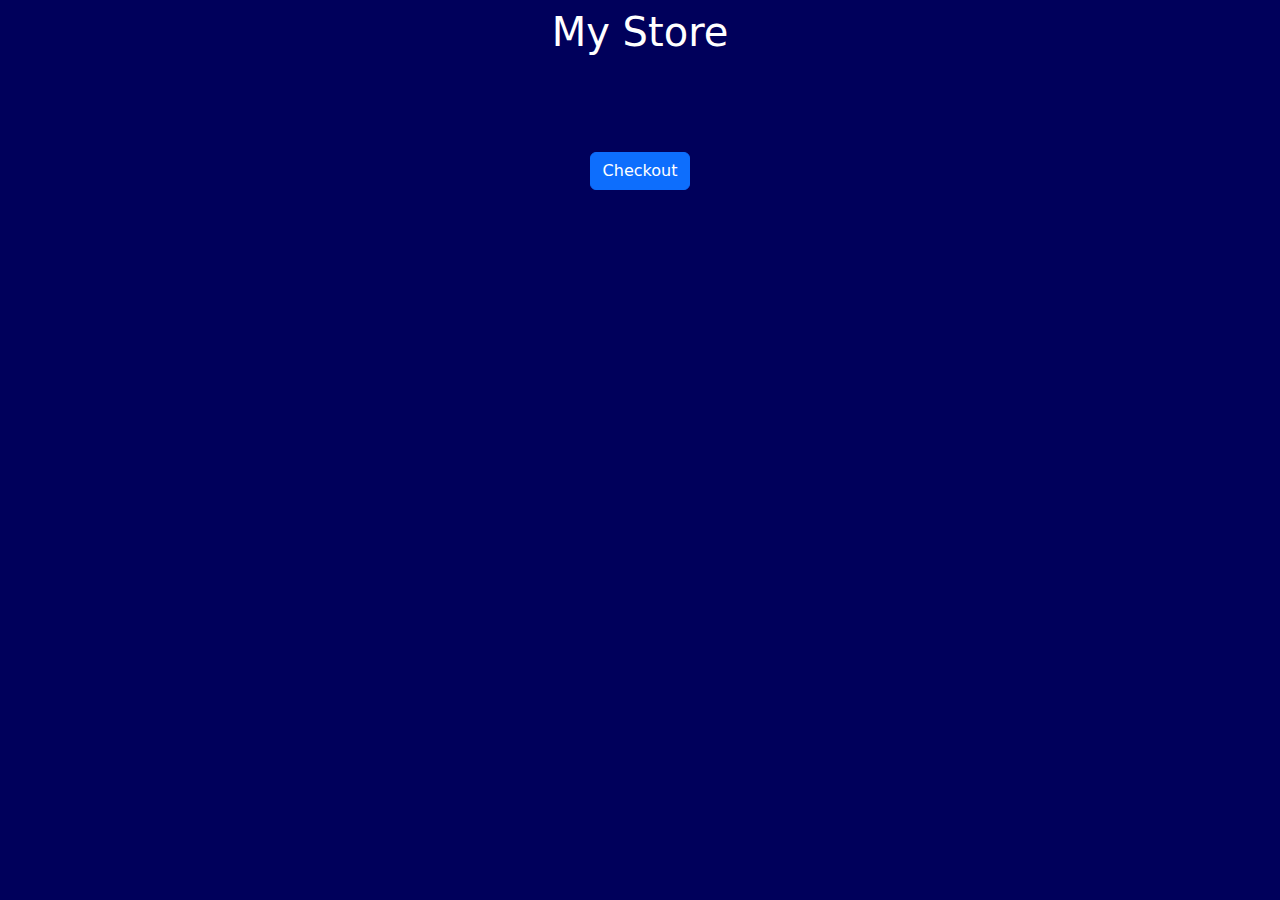
==== index.html @ 1a9c0f94 "done" ====
<!DOCTYPE html>
<html lang="en">

<head>
    <meta charset="UTF-8">
    <meta name="viewport" content="width=device-width, initial-scale=1.0">
    <title>Phone App</title>
    <link rel="stylesheet" href="style.css">
    <link href="https://cdn.jsdelivr.net/npm/bootstrap@5.3.3/dist/css/bootstrap.min.css" rel="stylesheet"
        integrity="sha384-QWTKZyjpPEjISv5WaRU9OFeRpok6YctnYmDr5pNlyT2bRjXh0JMhjY6hW+ALEwIH" crossorigin="anonymous">

</head>

<body class="bg text-white">
    <h1 class="text-center mt-2">My Store</h1>

    <div class="div-2 mt-5 d-flex justify-content-center gap-4 flex-wrap">

    </div>

    <div class="text-center m-5">
        <button onclick="gotocart()" class="btn btn-primary">Checkout</button>
    </div>

    <script src="https://cdn.jsdelivr.net/npm/bootstrap@5.3.3/dist/js/bootstrap.bundle.min.js"
        integrity="sha384-YvpcrYf0tY3lHB60NNkmXc5s9fDVZLESaAA55NDzOxhy9GkcIdslK1eN7N6jIeHz"
        crossorigin="anonymous"></script>
    <script src="app.js"></script>
</body>

</html>
---- style.css ----
.bg{
    background-color: rgb(0, 0, 91);
}
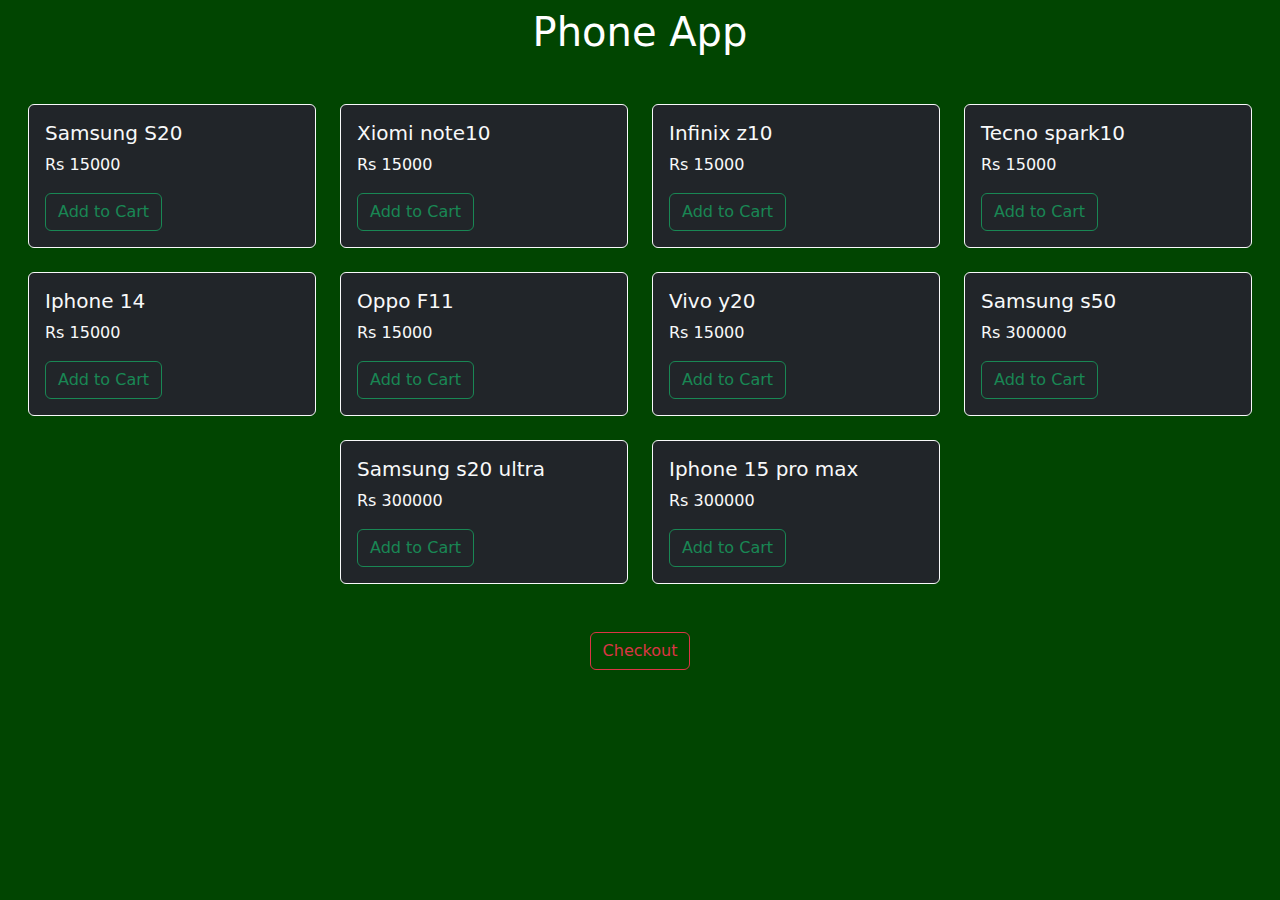
==== commit dd19b289: "done" ====
--- a/index.html
+++ b/index.html
@@ -13,14 +13,15 @@
 </head>
 
 <body class="bg text-white">
-    <h1 class="text-center mt-2">My Store</h1>
+    <h1 class="text-center mt-2">Phone App</h1>
 
-    <div class="div-2 mt-5 d-flex justify-content-center gap-4 flex-wrap">
+    <div class="div-2 mt-5 d-flex justify-content-center gap-4 flex-wrap bg-1">
 
     </div>
 
     <div class="text-center m-5">
-        <button onclick="gotocart()" class="btn btn-primary">Checkout</button>
+        <button onclick="gotocart()" class="btn btn-outline-danger" type="button">Checkout</button>
+
     </div>
 
     <script src="https://cdn.jsdelivr.net/npm/bootstrap@5.3.3/dist/js/bootstrap.bundle.min.js"
--- a/style.css
+++ b/style.css
@@ -1,3 +1,4 @@
 .bg{
-    background-color: rgb(0, 0, 91);
-}+    background-color:rgb(1, 69, 1);
+}
+
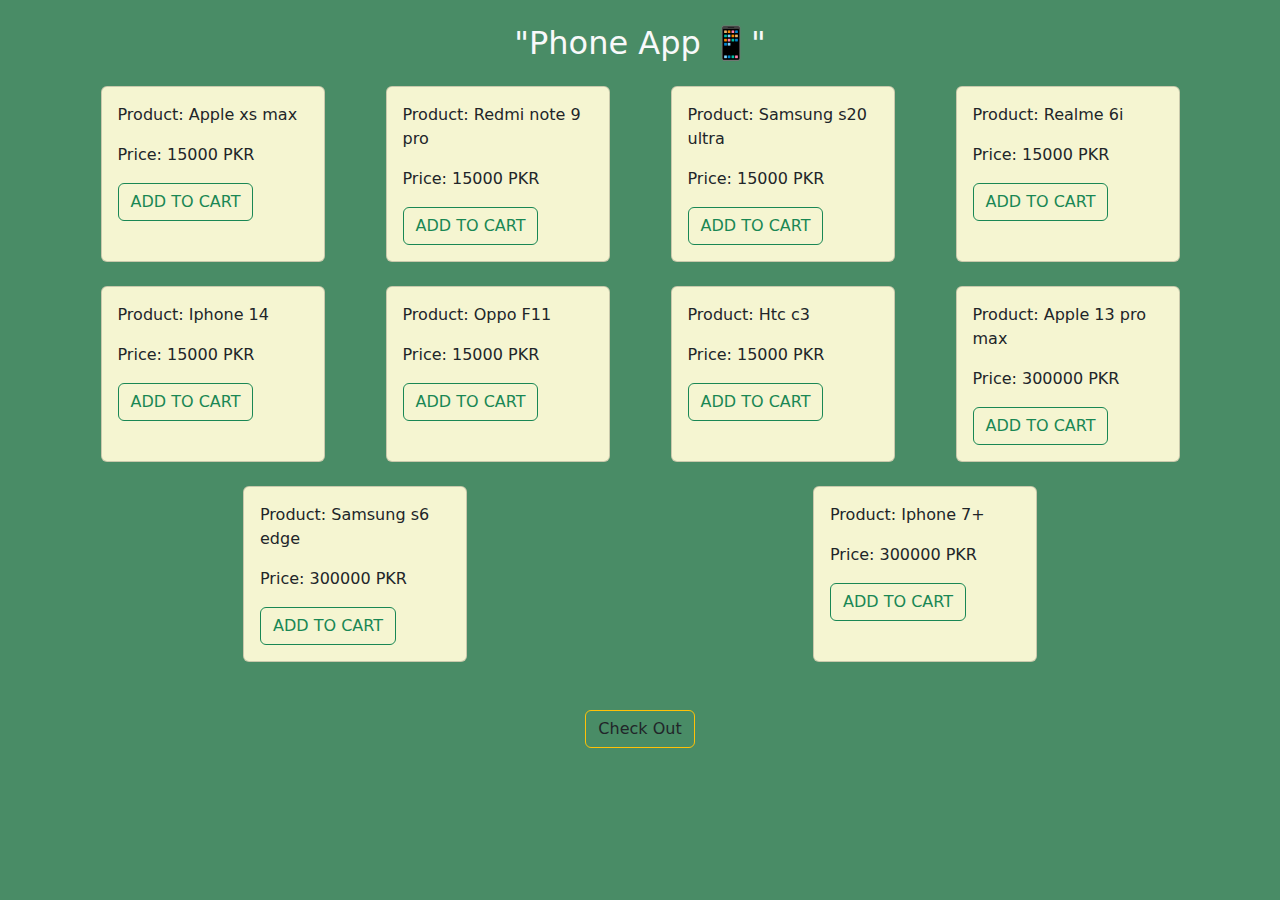
==== commit 6edb27ad: "done" ====
--- a/index.html
+++ b/index.html
@@ -1,4 +1,4 @@
-
+<!-- 
 <!DOCTYPE html>
 <html lang="en">
 
@@ -30,4 +30,38 @@
     <script src="app.js"></script>
 </body>
 
-</html>
+</html> -->
+
+
+
+
+
+
+
+<!DOCTYPE html>
+<html lang="en">
+<head>
+    <meta charset="UTF-8">
+    <meta name="viewport" content="width=device-width, initial-scale=1.0">
+    <title>Phone App 📱</title>
+    <link href="https://cdn.jsdelivr.net/npm/bootstrap@5.3.3/dist/css/bootstrap.min.css" rel="stylesheet" integrity="sha384-QWTKZyjpPEjISv5WaRU9OFeRpok6YctnYmDr5pNlyT2bRjXh0JMhjY6hW+ALEwIH" crossorigin="anonymous">
+    <link rel="stylesheet" href="https://cdnjs.cloudflare.com/ajax/libs/font-awesome/6.5.2/css/all.min.css">
+    <link rel="stylesheet" href="style.css">
+</head>
+<body class=" bg text-light">
+
+    <h2 class="text-light text-center mt-4">"Phone App 📱"</h2>
+
+    <div id="div" class="d-flex justify-content-around flex-wrap gap-4 mt-4 container"></div>
+
+  <div class="text-center mt-5">
+      <button class="btn btn-outline-warning text-dark" id="checkOutBtn">Check Out</button>
+
+  </div>
+  
+  
+
+    <script src="app.js"></script>
+    <script src="https://cdn.jsdelivr.net/npm/bootstrap@5.3.3/dist/js/bootstrap.bundle.min.js" integrity="sha384-YvpcrYf0tY3lHB60NNkmXc5s9fDVZLESaAA55NDzOxhy9GkcIdslK1eN7N6jIeHz" crossorigin="anonymous"></script>
+</body>
+</html>--- a/style.css
+++ b/style.css
@@ -1,4 +1,11 @@
 .bg{
-    background-color:rgb(1, 69, 1);
+    background-color:rgb(73, 140, 102);
 }
 
+.color{
+    background-color: rgb(245, 245, 209);
+}
+
+#bg{
+    background-color: rgb(245, 245, 209);
+}--- a/style.css
+++ b/style.css
@@ -1,4 +1,11 @@
 .bg{
-    background-color:rgb(1, 69, 1);
+    background-color:rgb(73, 140, 102);
 }
 
+.color{
+    background-color: rgb(245, 245, 209);
+}
+
+#bg{
+    background-color: rgb(245, 245, 209);
+}